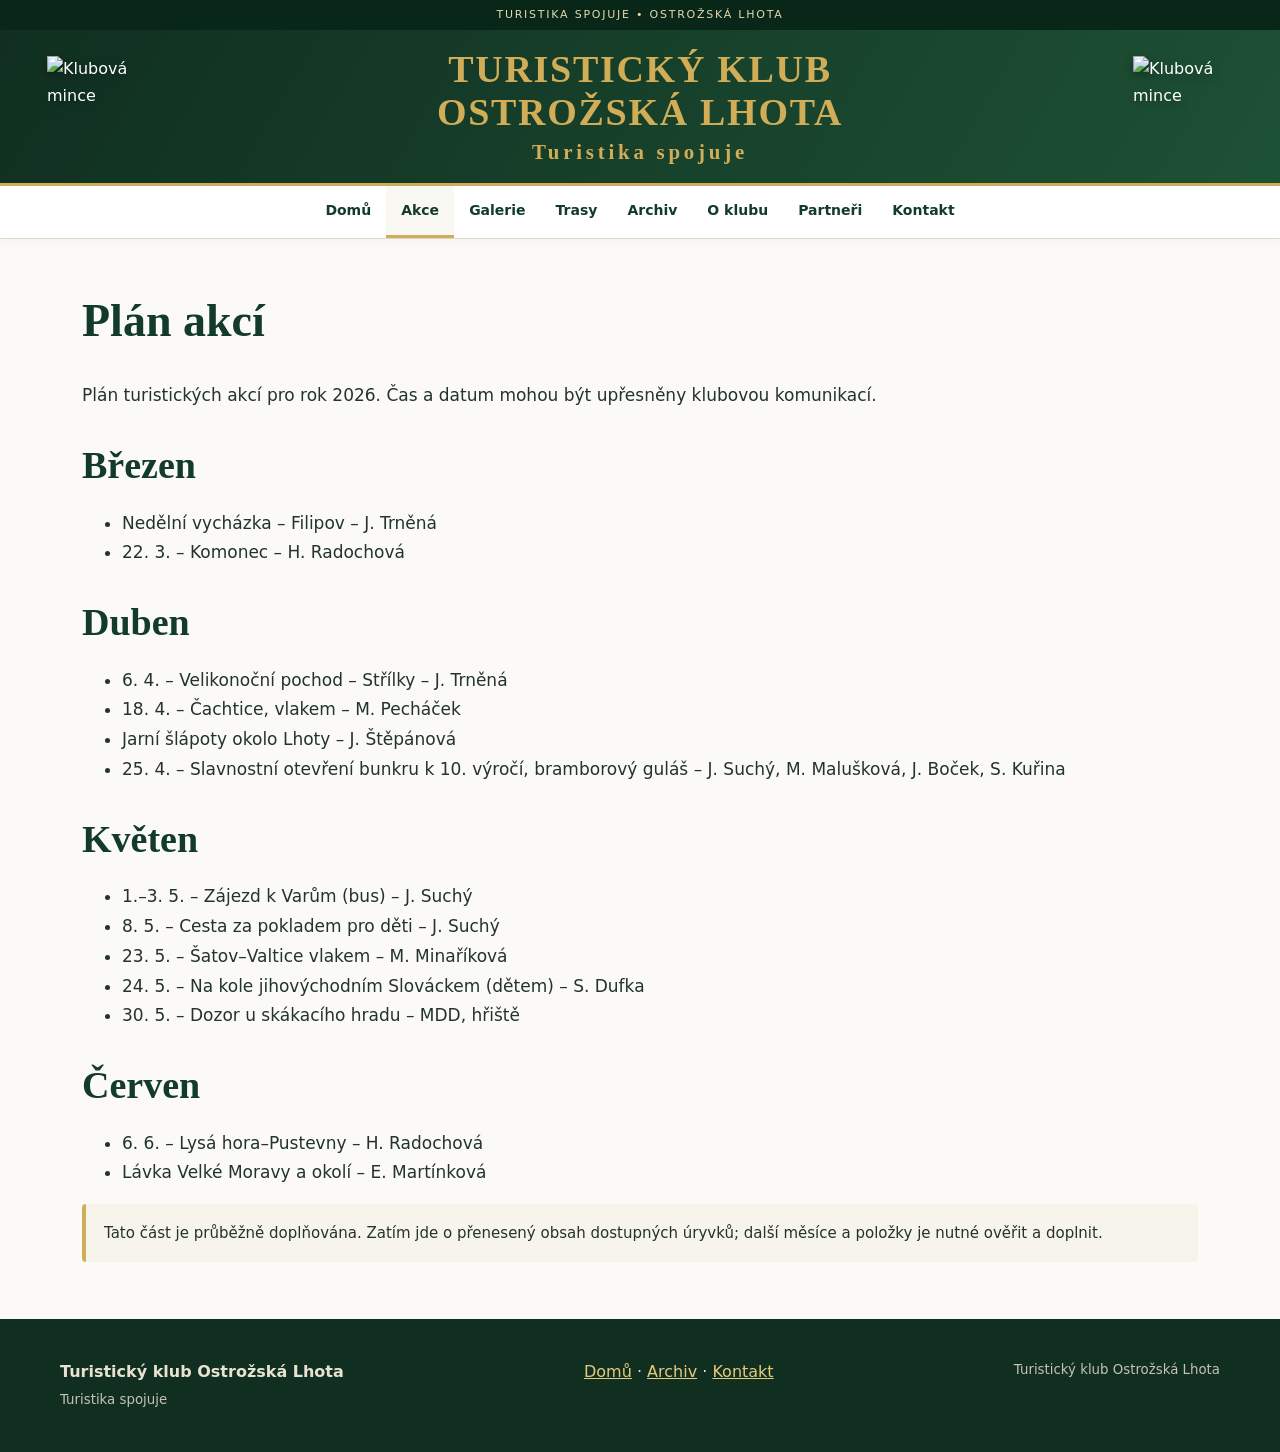
==== akce.html @ 3a9bc941 "Add files via upload" ====
<!doctype html><html lang="cs"><head><meta charset="utf-8"><meta name="viewport" content="width=device-width,initial-scale=1"><title>Akce | Turistický klub Ostrožská Lhota</title><meta name="description" content="Turistický klub Ostrožská Lhota – turistika spojuje"><link rel="stylesheet" href="style.css"></head><body><div class="topline">Turistika spojuje • Ostrožská Lhota</div><header><div class="head"><img class="coin" src="assets/coin-left.svg" alt="Klubová mince"><div class="brand">TURISTICKÝ KLUB<br>OSTROŽSKÁ LHOTA<small>Turistika spojuje</small></div><img class="coin right" src="assets/coin-right.svg" alt="Klubová mince"></div></header><nav><div class="nav"><a class="" href="index.html">Domů</a><a class="active" href="akce.html">Akce</a><a class="" href="galerie.html">Galerie</a><a class="" href="trasy.html">Trasy</a><a class="" href="archiv.html">Archiv</a><a class="" href="o-klubu.html">O klubu</a><a class="" href="partneri.html">Partneři</a><a class="" href="kontakt.html">Kontakt</a></div></nav><main class="content"><h1>Plán akcí</h1><p>Plán turistických akcí pro rok 2026. Čas a datum mohou být upřesněny klubovou komunikací.</p><h2>Březen</h2><ul><li>Nedělní vycházka – Filipov – J. Trněná</li><li>22. 3. – Komonec – H. Radochová</li></ul><h2>Duben</h2><ul><li>6. 4. – Velikonoční pochod – Střílky – J. Trněná</li><li>18. 4. – Čachtice, vlakem – M. Pecháček</li><li>Jarní šlápoty okolo Lhoty – J. Štěpánová</li><li>25. 4. – Slavnostní otevření bunkru k 10. výročí, bramborový guláš – J. Suchý, M. Malušková, J. Boček, S. Kuřina</li></ul><h2>Květen</h2><ul><li>1.–3. 5. – Zájezd k Varům (bus) – J. Suchý</li><li>8. 5. – Cesta za pokladem pro děti – J. Suchý</li><li>23. 5. – Šatov–Valtice vlakem – M. Minaříková</li><li>24. 5. – Na kole jihovýchodním Slováckem (dětem) – S. Dufka</li><li>30. 5. – Dozor u skákacího hradu – MDD, hřiště</li></ul><h2>Červen</h2><ul><li>6. 6. – Lysá hora–Pustevny – H. Radochová</li><li>Lávka Velké Moravy a okolí – E. Martínková</li></ul><p class="note">Tato část je průběžně doplňována. Zatím jde o přenesený obsah dostupných úryvků; další měsíce a položky je nutné ověřit a doplnit.</p></main><footer class="footer"><div class="footer-inner"><div><strong>Turistický klub Ostrožská Lhota</strong><br><small>Turistika spojuje</small></div><div><a href="index.html">Domů</a> · <a href="archiv.html">Archiv</a> · <a href="kontakt.html">Kontakt</a></div><small>Turistický klub Ostrožská Lhota</small></div></footer></body></html>
---- style.css ----
:root{--green:#123c29;--green2:#20563a;--gold:#d2ad58;--cream:#f4f0e6;--ink:#23342a;--muted:#667168;--line:#ddd7c8;--white:#fff}
*{box-sizing:border-box}body{margin:0;background:#fbfaf7;color:var(--ink);font-family:system-ui,-apple-system,"Segoe UI",sans-serif;line-height:1.65}a{color:var(--green2)}.topline{background:#092719;color:#e6d8ae;text-align:center;padding:6px;font-size:11px;letter-spacing:.16em;text-transform:uppercase}
header{background:linear-gradient(120deg,#102f20,#1d5135);color:white;border-bottom:3px solid var(--gold)}.head{max-width:1250px;margin:auto;padding:18px 22px;display:grid;grid-template-columns:120px 1fr 120px;align-items:center;gap:20px}.coin{width:100px;height:100px;object-fit:contain;justify-self:center;animation:flip 8s ease-in-out infinite;transform-style:preserve-3d;filter:drop-shadow(0 4px 5px #0005)}.coin.right{animation-delay:1.4s}@keyframes flip{0%,23%,100%{transform:rotateY(0)}35%,50%{transform:rotateY(180deg)}65%,78%{transform:rotateY(360deg)}}.brand{text-align:center;color:var(--gold);font-family:Georgia,serif;font-weight:700;font-size:clamp(21px,3.2vw,38px);line-height:1.12;letter-spacing:.045em}.brand small{display:block;font-size:.55em;margin-top:8px;letter-spacing:.18em}
nav{position:sticky;top:0;z-index:10;background:white;border-bottom:1px solid var(--line);box-shadow:0 3px 12px #00000008}.nav{max-width:1250px;margin:auto;display:flex;justify-content:center;flex-wrap:wrap}.nav a{padding:13px 15px;text-decoration:none;color:var(--green);font-size:14px;font-weight:650;border-bottom:3px solid transparent}.nav a:hover,.nav a.active{border-bottom-color:var(--gold);background:#faf8f2}
.hero{min-height:360px;background:linear-gradient(90deg,#092719d9,#09271945),url('https://turistiol.wbs.cz/turisti1.jpg') center/cover;display:flex;align-items:center;color:white}.hero-inner{max-width:1200px;margin:auto;width:100%;padding:54px 24px}.eyebrow{font-size:12px;text-transform:uppercase;letter-spacing:.2em;color:#b49545;font-weight:700}.hero h1{font:clamp(38px,5vw,62px)/1.08 Georgia,serif;margin:10px 0;max-width:800px}.hero p{font-size:19px;max-width:680px}.button{display:inline-block;background:var(--gold);color:#142e1f;text-decoration:none;font-weight:750;padding:11px 18px;border-radius:5px;margin-top:12px}
.wrap{max-width:1160px;margin:auto;padding:48px 22px}.wrap.narrow{max-width:900px}.soft{background:var(--cream)}h1,h2,h3{font-family:Georgia,serif}h2{font-size:clamp(27px,3vw,38px);line-height:1.2;color:var(--green);margin:8px 0 20px}h3{color:var(--green)}.lead{font-size:18px;color:#536258;max-width:850px}.grid{display:grid;grid-template-columns:repeat(3,1fr);gap:20px}.grid.two{grid-template-columns:repeat(2,1fr)}.card{background:white;border:1px solid var(--line);border-radius:12px;overflow:hidden;box-shadow:0 6px 20px #152e1d08}.card-body{padding:22px}.card img{width:100%;height:220px;object-fit:cover}.card h3{margin-top:0}.tile{display:block;text-decoration:none;color:inherit}.tile:hover{transform:translateY(-2px);transition:.2s}.pill{display:inline-block;color:var(--green);background:#e8eee8;border-radius:999px;padding:5px 12px;font-size:12px;font-weight:700}.section-head{margin-bottom:28px}.gallery-placeholder{background:linear-gradient(135deg,#d8dfd3,#b4c4b2);height:220px;display:grid;place-items:center;color:#274734;font-weight:700}.archive-year{padding:22px;border:1px solid var(--line);border-radius:10px;background:white;margin:16px 0}.archive-year h3{margin-top:0}.list-clean{padding-left:20px}.list-clean li{margin:8px 0}.notice{background:#f7f4ec;border-left:4px solid var(--gold);padding:16px 18px;border-radius:4px}.footer{background:#102f20;color:#e8e2d2;padding:40px 22px}.footer-inner{max-width:1160px;margin:auto;display:flex;justify-content:space-between;gap:25px;flex-wrap:wrap}.footer a{color:#e6ca7d}.footer small{color:#c7c1b2}.mobile-menu{display:none}
@media(max-width:800px){.head{grid-template-columns:75px 1fr 75px;gap:8px;padding:13px}.coin{width:72px;height:72px}.nav a{padding:10px 11px;font-size:13px}.grid,.grid.two{grid-template-columns:1fr 1fr}.hero{min-height:300px}.hero-inner{padding:40px 20px}}
@media(max-width:560px){.head{grid-template-columns:54px 1fr 54px;gap:4px}.coin{width:52px;height:52px}.brand{font-size:19px;letter-spacing:0}.brand small{font-size:10px}.nav a{padding:9px 7px;font-size:12px}.grid,.grid.two{grid-template-columns:1fr}.hero h1{font-size:39px}.wrap{padding:34px 17px}.hero-inner{padding:36px 17px}}
/* Imported content layout */
.content{max-width:1160px;margin:auto;padding:42px 22px;line-height:1.75}.content h1{font-size:clamp(32px,4vw,46px);color:var(--green);margin:0 0 20px}.content h2{margin-top:32px}.content p,.content li{font-size:17px}.content a{color:var(--green)}.content .hero{margin:0 -22px 35px;padding:0 22px}.content .hero-text{max-width:1160px;margin:auto;padding:40px 0}.content .btn,.content .button{display:inline-block;background:var(--gold);color:#142e1f;text-decoration:none;font-weight:750;padding:11px 18px;border-radius:5px;margin-top:12px}.content .cards{display:grid;grid-template-columns:repeat(3,1fr);gap:20px}.content .cards article{background:white;border:1px solid var(--line);border-radius:12px;padding:22px;box-shadow:0 6px 20px #152e1d08}.content .note{background:#f7f4ec;border-left:4px solid var(--gold);padding:16px 18px;border-radius:4px;font-size:15px}@media(max-width:800px){.content .cards{grid-template-columns:1fr 1fr}}@media(max-width:560px){.content{padding:30px 17px}.content .cards{grid-template-columns:1fr}.content .hero{margin:0 -17px 28px}}
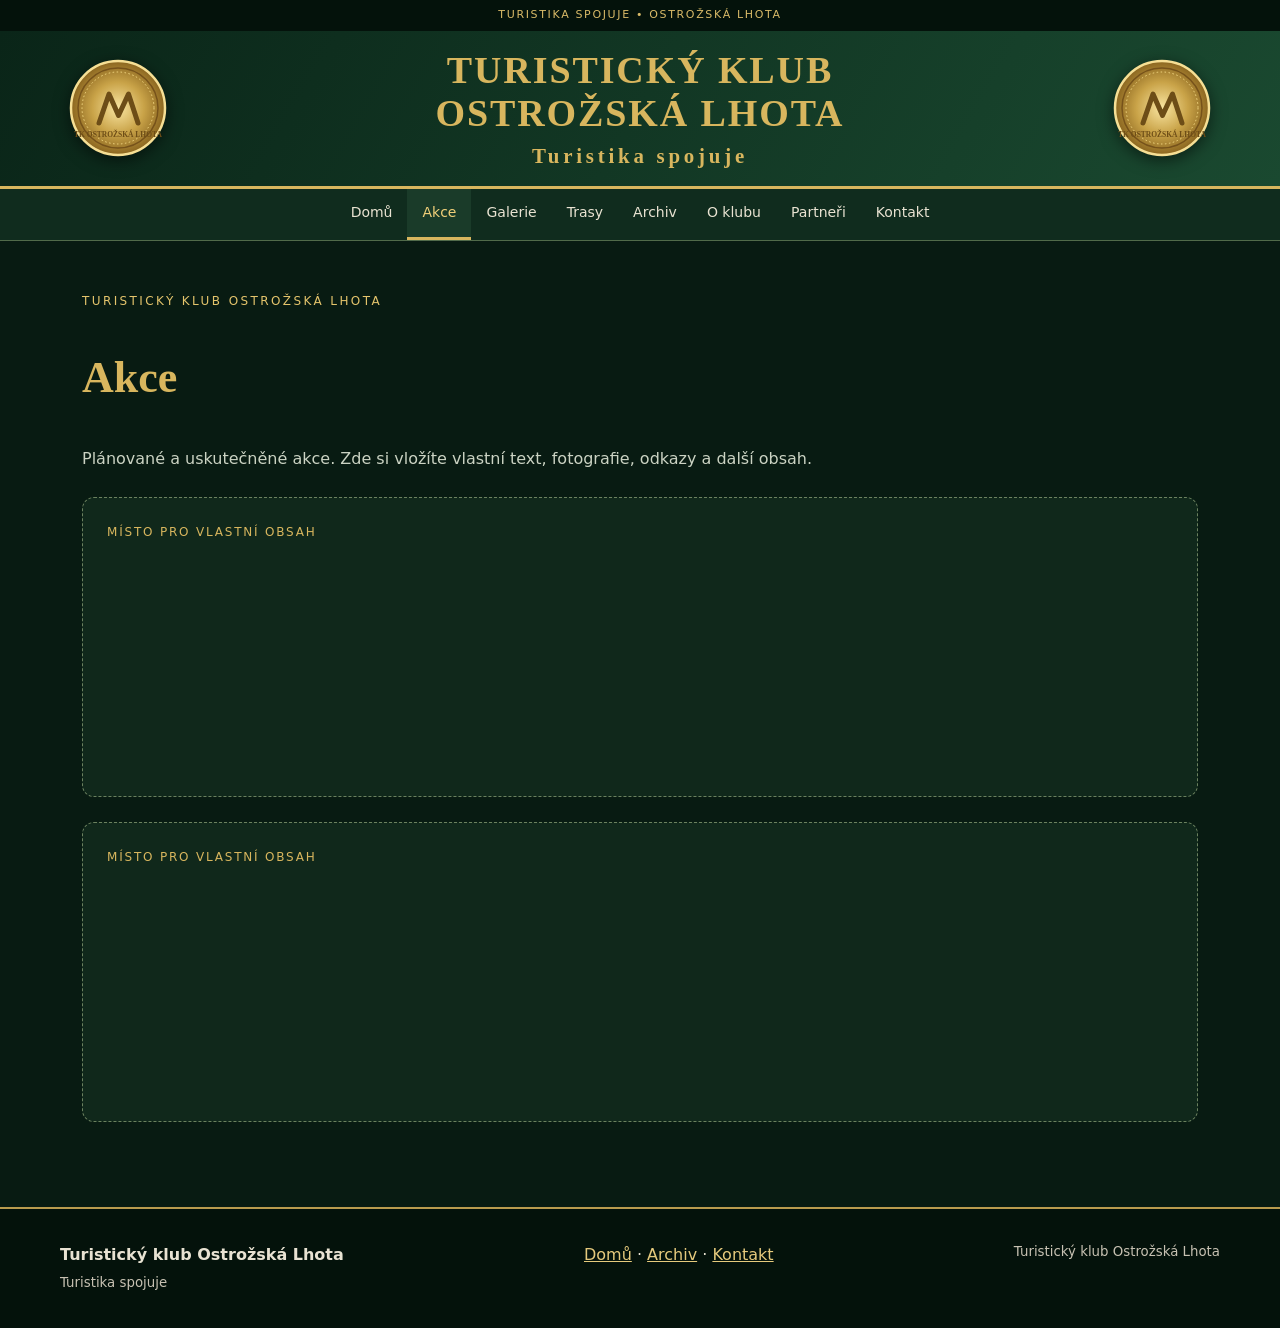
==== commit b770cdd2: "Add files via upload" ====
--- a/akce.html
+++ b/akce.html
@@ -1 +1 @@
-<!doctype html><html lang="cs"><head><meta charset="utf-8"><meta name="viewport" content="width=device-width,initial-scale=1"><title>Akce | Turistický klub Ostrožská Lhota</title><meta name="description" content="Turistický klub Ostrožská Lhota – turistika spojuje"><link rel="stylesheet" href="style.css"></head><body><div class="topline">Turistika spojuje • Ostrožská Lhota</div><header><div class="head"><img class="coin" src="assets/coin-left.svg" alt="Klubová mince"><div class="brand">TURISTICKÝ KLUB<br>OSTROŽSKÁ LHOTA<small>Turistika spojuje</small></div><img class="coin right" src="assets/coin-right.svg" alt="Klubová mince"></div></header><nav><div class="nav"><a class="" href="index.html">Domů</a><a class="active" href="akce.html">Akce</a><a class="" href="galerie.html">Galerie</a><a class="" href="trasy.html">Trasy</a><a class="" href="archiv.html">Archiv</a><a class="" href="o-klubu.html">O klubu</a><a class="" href="partneri.html">Partneři</a><a class="" href="kontakt.html">Kontakt</a></div></nav><main class="content"><h1>Plán akcí</h1><p>Plán turistických akcí pro rok 2026. Čas a datum mohou být upřesněny klubovou komunikací.</p><h2>Březen</h2><ul><li>Nedělní vycházka – Filipov – J. Trněná</li><li>22. 3. – Komonec – H. Radochová</li></ul><h2>Duben</h2><ul><li>6. 4. – Velikonoční pochod – Střílky – J. Trněná</li><li>18. 4. – Čachtice, vlakem – M. Pecháček</li><li>Jarní šlápoty okolo Lhoty – J. Štěpánová</li><li>25. 4. – Slavnostní otevření bunkru k 10. výročí, bramborový guláš – J. Suchý, M. Malušková, J. Boček, S. Kuřina</li></ul><h2>Květen</h2><ul><li>1.–3. 5. – Zájezd k Varům (bus) – J. Suchý</li><li>8. 5. – Cesta za pokladem pro děti – J. Suchý</li><li>23. 5. – Šatov–Valtice vlakem – M. Minaříková</li><li>24. 5. – Na kole jihovýchodním Slováckem (dětem) – S. Dufka</li><li>30. 5. – Dozor u skákacího hradu – MDD, hřiště</li></ul><h2>Červen</h2><ul><li>6. 6. – Lysá hora–Pustevny – H. Radochová</li><li>Lávka Velké Moravy a okolí – E. Martínková</li></ul><p class="note">Tato část je průběžně doplňována. Zatím jde o přenesený obsah dostupných úryvků; další měsíce a položky je nutné ověřit a doplnit.</p></main><footer class="footer"><div class="footer-inner"><div><strong>Turistický klub Ostrožská Lhota</strong><br><small>Turistika spojuje</small></div><div><a href="index.html">Domů</a> · <a href="archiv.html">Archiv</a> · <a href="kontakt.html">Kontakt</a></div><small>Turistický klub Ostrožská Lhota</small></div></footer></body></html>+<!doctype html><html lang="cs"><head><meta charset="utf-8"><meta name="viewport" content="width=device-width,initial-scale=1"><title>Akce | Turistický klub Ostrožská Lhota</title><link rel="stylesheet" href="style.css"></head><body><div class="topline">Turistika spojuje • Ostrožská Lhota</div><header><div class="head"><img class="coin" src="assets/coin-left.svg" alt="Klubové logo"><div class="brand">TURISTICKÝ KLUB<br>OSTROŽSKÁ LHOTA<small>Turistika spojuje</small></div><img class="coin right" src="assets/coin-right.svg" alt="Klubové logo"></div></header><nav><div class="nav"><a class="" href="index.html">Domů</a><a class="active" href="akce.html">Akce</a><a class="" href="galerie.html">Galerie</a><a class="" href="trasy.html">Trasy</a><a class="" href="archiv.html">Archiv</a><a class="" href="o-klubu.html">O klubu</a><a class="" href="partneri.html">Partneři</a><a class="" href="kontakt.html">Kontakt</a></div></nav><main class="main"><p class="eyebrow">Turistický klub Ostrožská Lhota</p><h1>Akce</h1><p class="intro">Plánované a uskutečněné akce. Zde si vložíte vlastní text, fotografie, odkazy a další obsah.</p><div class="content-slot"></div><div class="content-slot"></div></main><footer class="footer"><div class="footer-inner"><div><strong>Turistický klub Ostrožská Lhota</strong><br><small>Turistika spojuje</small></div><div><a href="index.html">Domů</a> · <a href="archiv.html">Archiv</a> · <a href="kontakt.html">Kontakt</a></div><small>Turistický klub Ostrožská Lhota</small></div></footer></body></html>
--- a/style.css
+++ b/style.css
@@ -1,11 +1 @@
-
-:root{--green:#123c29;--green2:#20563a;--gold:#d2ad58;--cream:#f4f0e6;--ink:#23342a;--muted:#667168;--line:#ddd7c8;--white:#fff}
-*{box-sizing:border-box}body{margin:0;background:#fbfaf7;color:var(--ink);font-family:system-ui,-apple-system,"Segoe UI",sans-serif;line-height:1.65}a{color:var(--green2)}.topline{background:#092719;color:#e6d8ae;text-align:center;padding:6px;font-size:11px;letter-spacing:.16em;text-transform:uppercase}
-header{background:linear-gradient(120deg,#102f20,#1d5135);color:white;border-bottom:3px solid var(--gold)}.head{max-width:1250px;margin:auto;padding:18px 22px;display:grid;grid-template-columns:120px 1fr 120px;align-items:center;gap:20px}.coin{width:100px;height:100px;object-fit:contain;justify-self:center;animation:flip 8s ease-in-out infinite;transform-style:preserve-3d;filter:drop-shadow(0 4px 5px #0005)}.coin.right{animation-delay:1.4s}@keyframes flip{0%,23%,100%{transform:rotateY(0)}35%,50%{transform:rotateY(180deg)}65%,78%{transform:rotateY(360deg)}}.brand{text-align:center;color:var(--gold);font-family:Georgia,serif;font-weight:700;font-size:clamp(21px,3.2vw,38px);line-height:1.12;letter-spacing:.045em}.brand small{display:block;font-size:.55em;margin-top:8px;letter-spacing:.18em}
-nav{position:sticky;top:0;z-index:10;background:white;border-bottom:1px solid var(--line);box-shadow:0 3px 12px #00000008}.nav{max-width:1250px;margin:auto;display:flex;justify-content:center;flex-wrap:wrap}.nav a{padding:13px 15px;text-decoration:none;color:var(--green);font-size:14px;font-weight:650;border-bottom:3px solid transparent}.nav a:hover,.nav a.active{border-bottom-color:var(--gold);background:#faf8f2}
-.hero{min-height:360px;background:linear-gradient(90deg,#092719d9,#09271945),url('https://turistiol.wbs.cz/turisti1.jpg') center/cover;display:flex;align-items:center;color:white}.hero-inner{max-width:1200px;margin:auto;width:100%;padding:54px 24px}.eyebrow{font-size:12px;text-transform:uppercase;letter-spacing:.2em;color:#b49545;font-weight:700}.hero h1{font:clamp(38px,5vw,62px)/1.08 Georgia,serif;margin:10px 0;max-width:800px}.hero p{font-size:19px;max-width:680px}.button{display:inline-block;background:var(--gold);color:#142e1f;text-decoration:none;font-weight:750;padding:11px 18px;border-radius:5px;margin-top:12px}
-.wrap{max-width:1160px;margin:auto;padding:48px 22px}.wrap.narrow{max-width:900px}.soft{background:var(--cream)}h1,h2,h3{font-family:Georgia,serif}h2{font-size:clamp(27px,3vw,38px);line-height:1.2;color:var(--green);margin:8px 0 20px}h3{color:var(--green)}.lead{font-size:18px;color:#536258;max-width:850px}.grid{display:grid;grid-template-columns:repeat(3,1fr);gap:20px}.grid.two{grid-template-columns:repeat(2,1fr)}.card{background:white;border:1px solid var(--line);border-radius:12px;overflow:hidden;box-shadow:0 6px 20px #152e1d08}.card-body{padding:22px}.card img{width:100%;height:220px;object-fit:cover}.card h3{margin-top:0}.tile{display:block;text-decoration:none;color:inherit}.tile:hover{transform:translateY(-2px);transition:.2s}.pill{display:inline-block;color:var(--green);background:#e8eee8;border-radius:999px;padding:5px 12px;font-size:12px;font-weight:700}.section-head{margin-bottom:28px}.gallery-placeholder{background:linear-gradient(135deg,#d8dfd3,#b4c4b2);height:220px;display:grid;place-items:center;color:#274734;font-weight:700}.archive-year{padding:22px;border:1px solid var(--line);border-radius:10px;background:white;margin:16px 0}.archive-year h3{margin-top:0}.list-clean{padding-left:20px}.list-clean li{margin:8px 0}.notice{background:#f7f4ec;border-left:4px solid var(--gold);padding:16px 18px;border-radius:4px}.footer{background:#102f20;color:#e8e2d2;padding:40px 22px}.footer-inner{max-width:1160px;margin:auto;display:flex;justify-content:space-between;gap:25px;flex-wrap:wrap}.footer a{color:#e6ca7d}.footer small{color:#c7c1b2}.mobile-menu{display:none}
-@media(max-width:800px){.head{grid-template-columns:75px 1fr 75px;gap:8px;padding:13px}.coin{width:72px;height:72px}.nav a{padding:10px 11px;font-size:13px}.grid,.grid.two{grid-template-columns:1fr 1fr}.hero{min-height:300px}.hero-inner{padding:40px 20px}}
-@media(max-width:560px){.head{grid-template-columns:54px 1fr 54px;gap:4px}.coin{width:52px;height:52px}.brand{font-size:19px;letter-spacing:0}.brand small{font-size:10px}.nav a{padding:9px 7px;font-size:12px}.grid,.grid.two{grid-template-columns:1fr}.hero h1{font-size:39px}.wrap{padding:34px 17px}.hero-inner{padding:36px 17px}}
-/* Imported content layout */
-.content{max-width:1160px;margin:auto;padding:42px 22px;line-height:1.75}.content h1{font-size:clamp(32px,4vw,46px);color:var(--green);margin:0 0 20px}.content h2{margin-top:32px}.content p,.content li{font-size:17px}.content a{color:var(--green)}.content .hero{margin:0 -22px 35px;padding:0 22px}.content .hero-text{max-width:1160px;margin:auto;padding:40px 0}.content .btn,.content .button{display:inline-block;background:var(--gold);color:#142e1f;text-decoration:none;font-weight:750;padding:11px 18px;border-radius:5px;margin-top:12px}.content .cards{display:grid;grid-template-columns:repeat(3,1fr);gap:20px}.content .cards article{background:white;border:1px solid var(--line);border-radius:12px;padding:22px;box-shadow:0 6px 20px #152e1d08}.content .note{background:#f7f4ec;border-left:4px solid var(--gold);padding:16px 18px;border-radius:4px;font-size:15px}@media(max-width:800px){.content .cards{grid-template-columns:1fr 1fr}}@media(max-width:560px){.content{padding:30px 17px}.content .cards{grid-template-columns:1fr}.content .hero{margin:0 -17px 28px}}
+*{box-sizing:border-box}html{scroll-behavior:smooth}body{margin:0;background:#081b12;color:#e9e5d9;font:16px/1.7 system-ui,-apple-system,Segoe UI,sans-serif}.topline{background:#04120b;color:#d9ba68;text-align:center;padding:6px;font-size:11px;letter-spacing:.15em;text-transform:uppercase}header{background:linear-gradient(120deg,#0a2518,#1a4930);border-bottom:3px solid #d8b65e}.head{max-width:1200px;margin:auto;padding:18px;display:grid;grid-template-columns:120px 1fr 120px;align-items:center;gap:20px}.coin{width:100px;height:100px;justify-self:center;object-fit:contain;filter:drop-shadow(0 4px 8px #0008);animation:flip 9s ease-in-out infinite}.coin.right{animation-delay:1.5s}@keyframes flip{0%,24%,100%{transform:rotateY(0)}38%,50%{transform:rotateY(180deg)}68%,80%{transform:rotateY(360deg)}}.brand{text-align:center;color:#d8b65e;font:700 clamp(20px,3.4vw,38px)/1.15 Georgia,serif;letter-spacing:.05em}.brand small{display:block;font-size:.55em;margin-top:8px;letter-spacing:.18em}nav{position:sticky;top:0;z-index:5;background:#102c1e;border-bottom:1px solid #516b4a}.nav{display:flex;justify-content:center;flex-wrap:wrap;max-width:1200px;margin:auto}.nav a{padding:12px 15px;color:#e9e3d2;text-decoration:none;font-size:14px;border-bottom:3px solid transparent}.nav a:hover,.nav a.active{border-color:#d8b65e;color:#f0cf79;background:#1a3b29}.hero{min-height:330px;background:linear-gradient(90deg,#061b12ee,#09271990),url('https://turistiol.wbs.cz/turisti1.jpg') center/cover;display:flex;align-items:center}.hero-inner{max-width:1200px;margin:auto;width:100%;padding:48px 24px}.eyebrow{color:#e4c46c;text-transform:uppercase;letter-spacing:.2em;font-size:12px}.hero h1{font:clamp(38px,5vw,60px)/1.1 Georgia,serif;color:#f4e5bf;text-shadow:0 3px 12px #000;margin:10px 0}.hero p{max-width:650px;color:white}.main{max-width:1160px;margin:auto;padding:38px 22px 60px}.main h1,.main h2{font-family:Georgia,serif;color:#d8b65e}.main h1{font-size:clamp(30px,4vw,44px)}.intro{color:#cbd3c3}.content-slot{min-height:300px;border:1px dashed #6b815f;background:#10281b;border-radius:12px;padding:24px;margin:25px 0}.content-slot:before{content:'MÍSTO PRO VLASTNÍ OBSAH';display:block;color:#d8b65e;font-size:12px;letter-spacing:.15em;margin-bottom:15px}.footer{background:#04120b;border-top:2px solid #b99b4e;padding:32px 22px;color:#e8e2d2}.footer-inner{max-width:1160px;margin:auto;display:flex;justify-content:space-between;gap:20px;flex-wrap:wrap}.footer a{color:#e6ca7d}.footer small{color:#c7c1b2}@media(max-width:800px){.head{grid-template-columns:75px 1fr 75px;gap:8px}.coin{width:72px;height:72px}.nav a{padding:10px;font-size:13px}.hero{min-height:280px}}@media(max-width:560px){.head{grid-template-columns:54px 1fr 54px;gap:4px;padding:12px}.coin{width:52px;height:52px}.brand{font-size:19px;letter-spacing:0}.brand small{font-size:10px}.nav a{padding:9px 7px;font-size:12px}.hero-inner{padding:35px 17px}.main{padding:28px 17px 45px}}
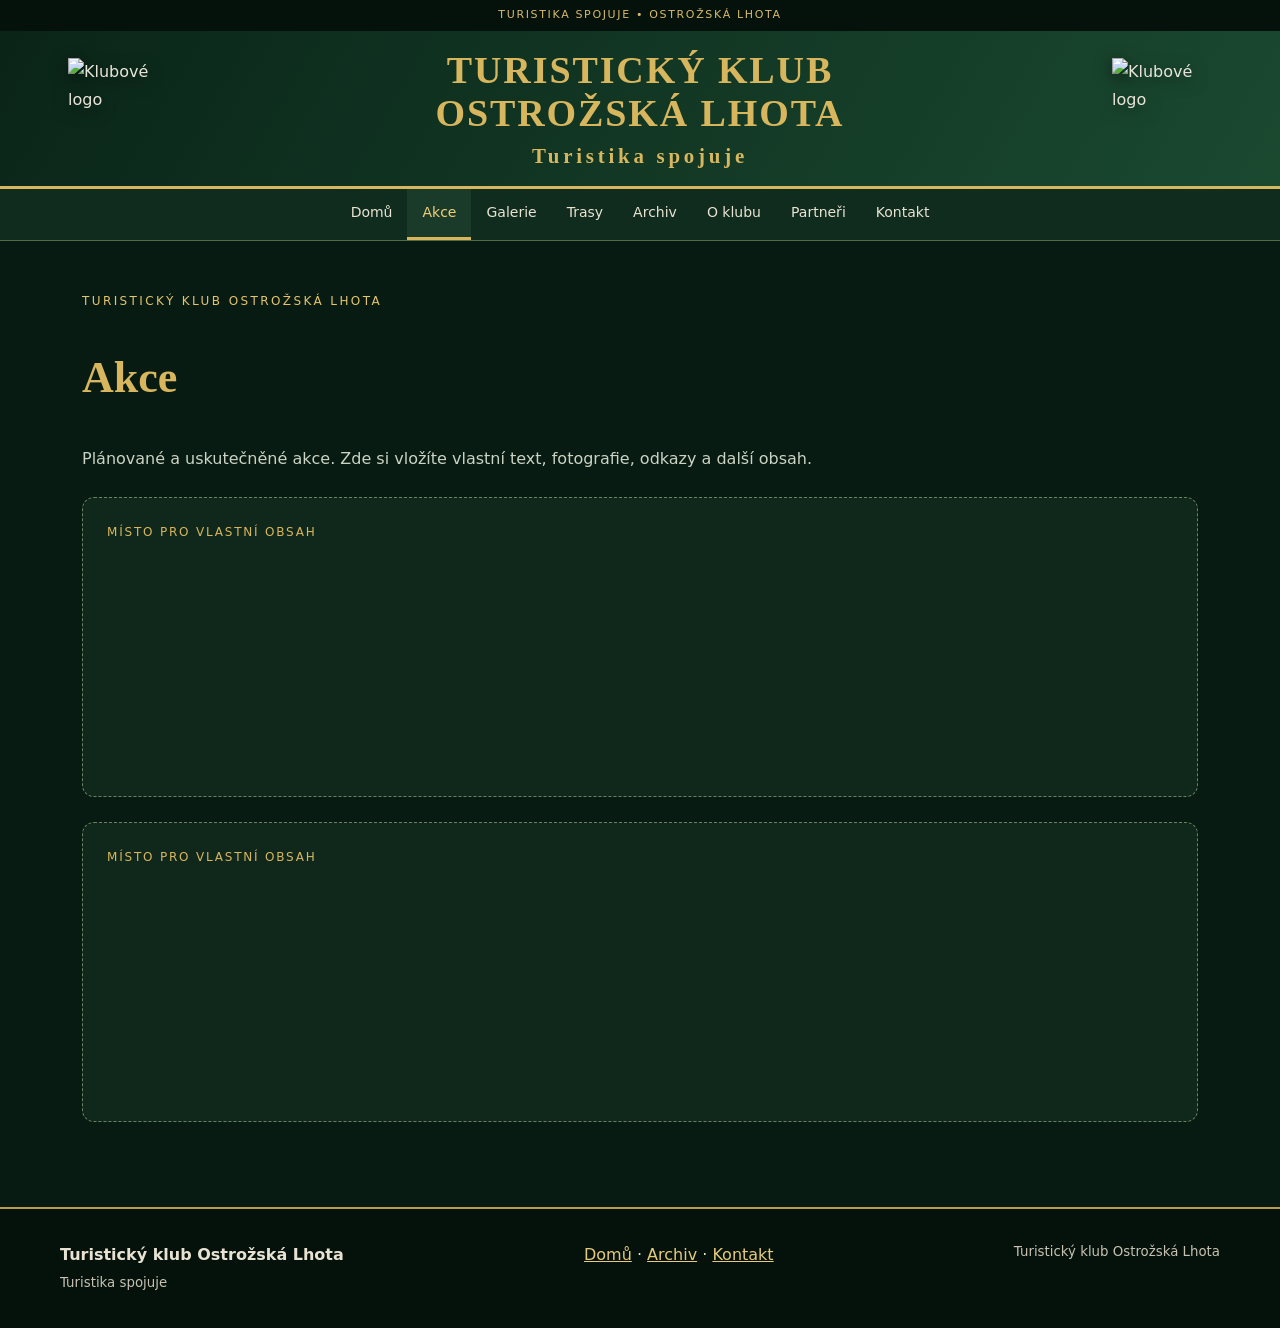
==== commit 1e2e7cc6: "Add files via upload" ====
--- a/akce.html
+++ b/akce.html
@@ -1 +1 @@
-<!doctype html><html lang="cs"><head><meta charset="utf-8"><meta name="viewport" content="width=device-width,initial-scale=1"><title>Akce | Turistický klub Ostrožská Lhota</title><link rel="stylesheet" href="style.css"></head><body><div class="topline">Turistika spojuje • Ostrožská Lhota</div><header><div class="head"><img class="coin" src="assets/coin-left.svg" alt="Klubové logo"><div class="brand">TURISTICKÝ KLUB<br>OSTROŽSKÁ LHOTA<small>Turistika spojuje</small></div><img class="coin right" src="assets/coin-right.svg" alt="Klubové logo"></div></header><nav><div class="nav"><a class="" href="index.html">Domů</a><a class="active" href="akce.html">Akce</a><a class="" href="galerie.html">Galerie</a><a class="" href="trasy.html">Trasy</a><a class="" href="archiv.html">Archiv</a><a class="" href="o-klubu.html">O klubu</a><a class="" href="partneri.html">Partneři</a><a class="" href="kontakt.html">Kontakt</a></div></nav><main class="main"><p class="eyebrow">Turistický klub Ostrožská Lhota</p><h1>Akce</h1><p class="intro">Plánované a uskutečněné akce. Zde si vložíte vlastní text, fotografie, odkazy a další obsah.</p><div class="content-slot"></div><div class="content-slot"></div></main><footer class="footer"><div class="footer-inner"><div><strong>Turistický klub Ostrožská Lhota</strong><br><small>Turistika spojuje</small></div><div><a href="index.html">Domů</a> · <a href="archiv.html">Archiv</a> · <a href="kontakt.html">Kontakt</a></div><small>Turistický klub Ostrožská Lhota</small></div></footer></body></html>+<!doctype html><html lang="cs"><head><meta charset="utf-8"><meta name="viewport" content="width=device-width,initial-scale=1"><title>Akce | Turistický klub Ostrožská Lhota</title><link rel="stylesheet" href="style.css"></head><body><div class="topline">Turistika spojuje • Ostrožská Lhota</div><header><div class="head"><img class="coin" src="assets/club-coin.png" alt="Klubové logo"><div class="brand">TURISTICKÝ KLUB<br>OSTROŽSKÁ LHOTA<small>Turistika spojuje</small></div><img class="coin right" src="assets/club-coin.png" alt="Klubové logo"></div></header><nav><div class="nav"><a class="" href="index.html">Domů</a><a class="active" href="akce.html">Akce</a><a class="" href="galerie.html">Galerie</a><a class="" href="trasy.html">Trasy</a><a class="" href="archiv.html">Archiv</a><a class="" href="o-klubu.html">O klubu</a><a class="" href="partneri.html">Partneři</a><a class="" href="kontakt.html">Kontakt</a></div></nav><main class="main"><p class="eyebrow">Turistický klub Ostrožská Lhota</p><h1>Akce</h1><p class="intro">Plánované a uskutečněné akce. Zde si vložíte vlastní text, fotografie, odkazy a další obsah.</p><div class="content-slot"></div><div class="content-slot"></div></main><footer class="footer"><div class="footer-inner"><div><strong>Turistický klub Ostrožská Lhota</strong><br><small>Turistika spojuje</small></div><div><a href="index.html">Domů</a> · <a href="archiv.html">Archiv</a> · <a href="kontakt.html">Kontakt</a></div><small>Turistický klub Ostrožská Lhota</small></div></footer></body></html>
